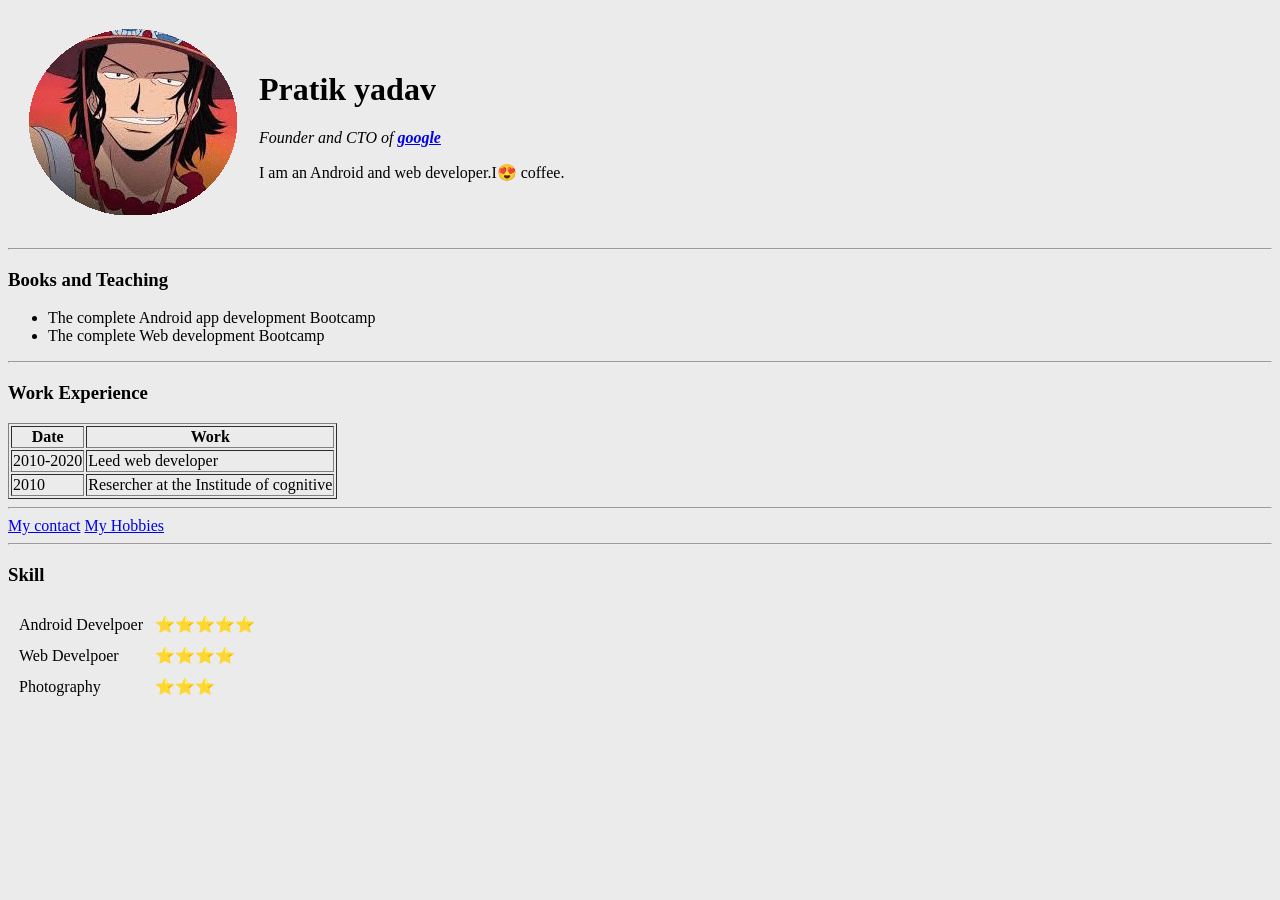
==== index.html @ 18e875a4 "Add initial Cv Website file" ====
<!DOCTYPE html>
<html lang="en">
<head>
    <meta charset="UTF-8">
    <meta name="viewport" content="width=device-width, initial-scale=1.0">
    <title>Pratik's personal sit</title>
</head>
<style>
    body {
        background-color: #ebebeb;
    }
</style>
<body>
    <table cellspacing="20">
        <tr>
            <td><img src="image/pop.gif" alt="pratik proile"></td>
            <td><h1>Pratik yadav</h1>
                <p><em>Founder and CTO of <strong><a href="http://www.google.com">google</a></strong></em></p>
                <p>I am an Android and web developer.I😍 coffee.</p></td>
        </tr>
    </table>
    <hr>
    <h3>Books and Teaching</h3>
    <ul>
        <li>The complete Android app development Bootcamp</li>
        <li>The complete Web development Bootcamp</li>
    </ul>
    <hr>
    <h3>Work Experience</h3>
    <table border="1">
        <thead>
            <tr>
                <th>Date</th>
                <th>Work</th>
            </tr>
        </thead>
        <tr>
            <td>2010-2020</td>
            <td>Leed web developer</td>
        </tr>
        <tr>
            <td>2010</td>
            <td>Resercher at the Institude of cognitive</td>
        </tr>
    </table>
    <hr>
    <a href="contact.html">My contact</a>
    <a href="hobbies.html">My Hobbies</a>
    <hr>
    <h3>Skill</h3>
    <table cellspacing="10">
        <tr>
            <td>Android Develpoer</td>
            <td>⭐⭐⭐⭐⭐</td>
        </tr>
        <tr>
            <td>Web Develpoer</td>
            <td>⭐⭐⭐⭐</td>
        </tr>
        <tr>
            <td>Photography</td>
            <td>⭐⭐⭐</td>
        </tr>
    </table>
</body>
</html>
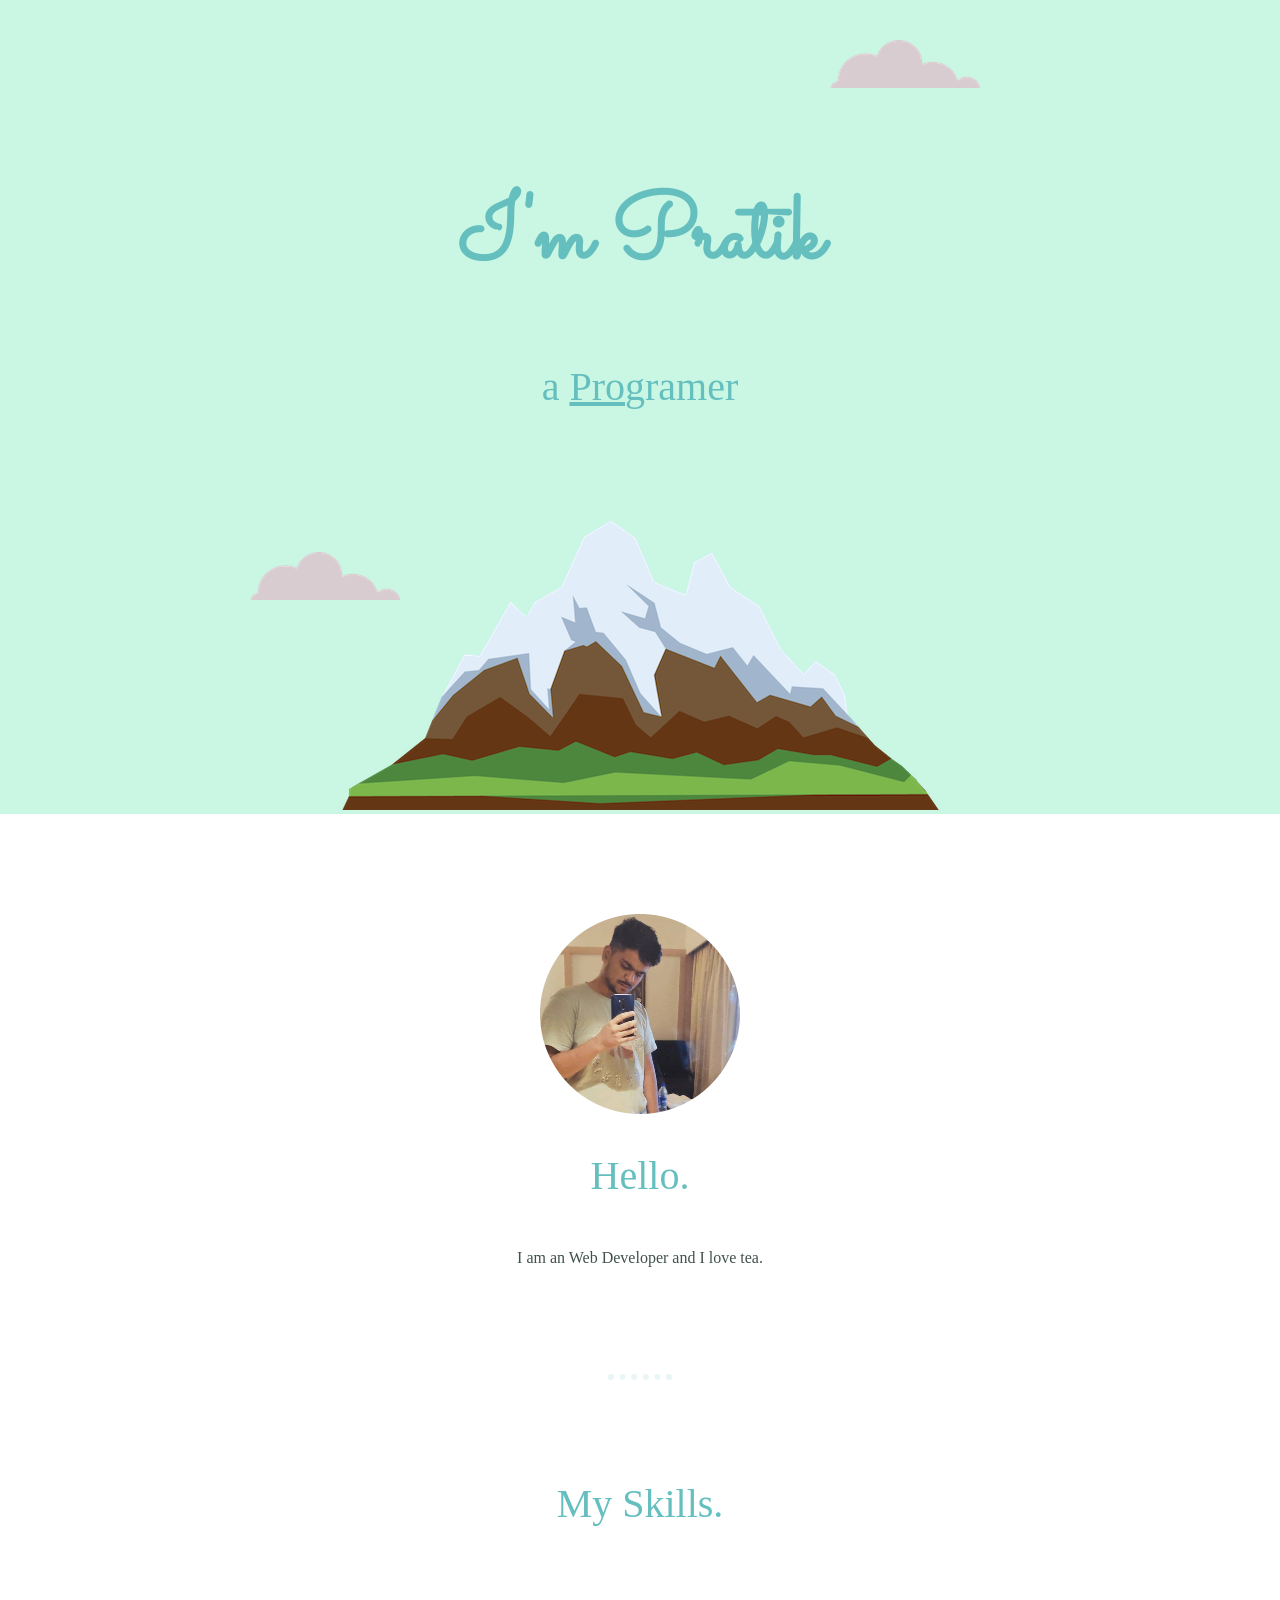
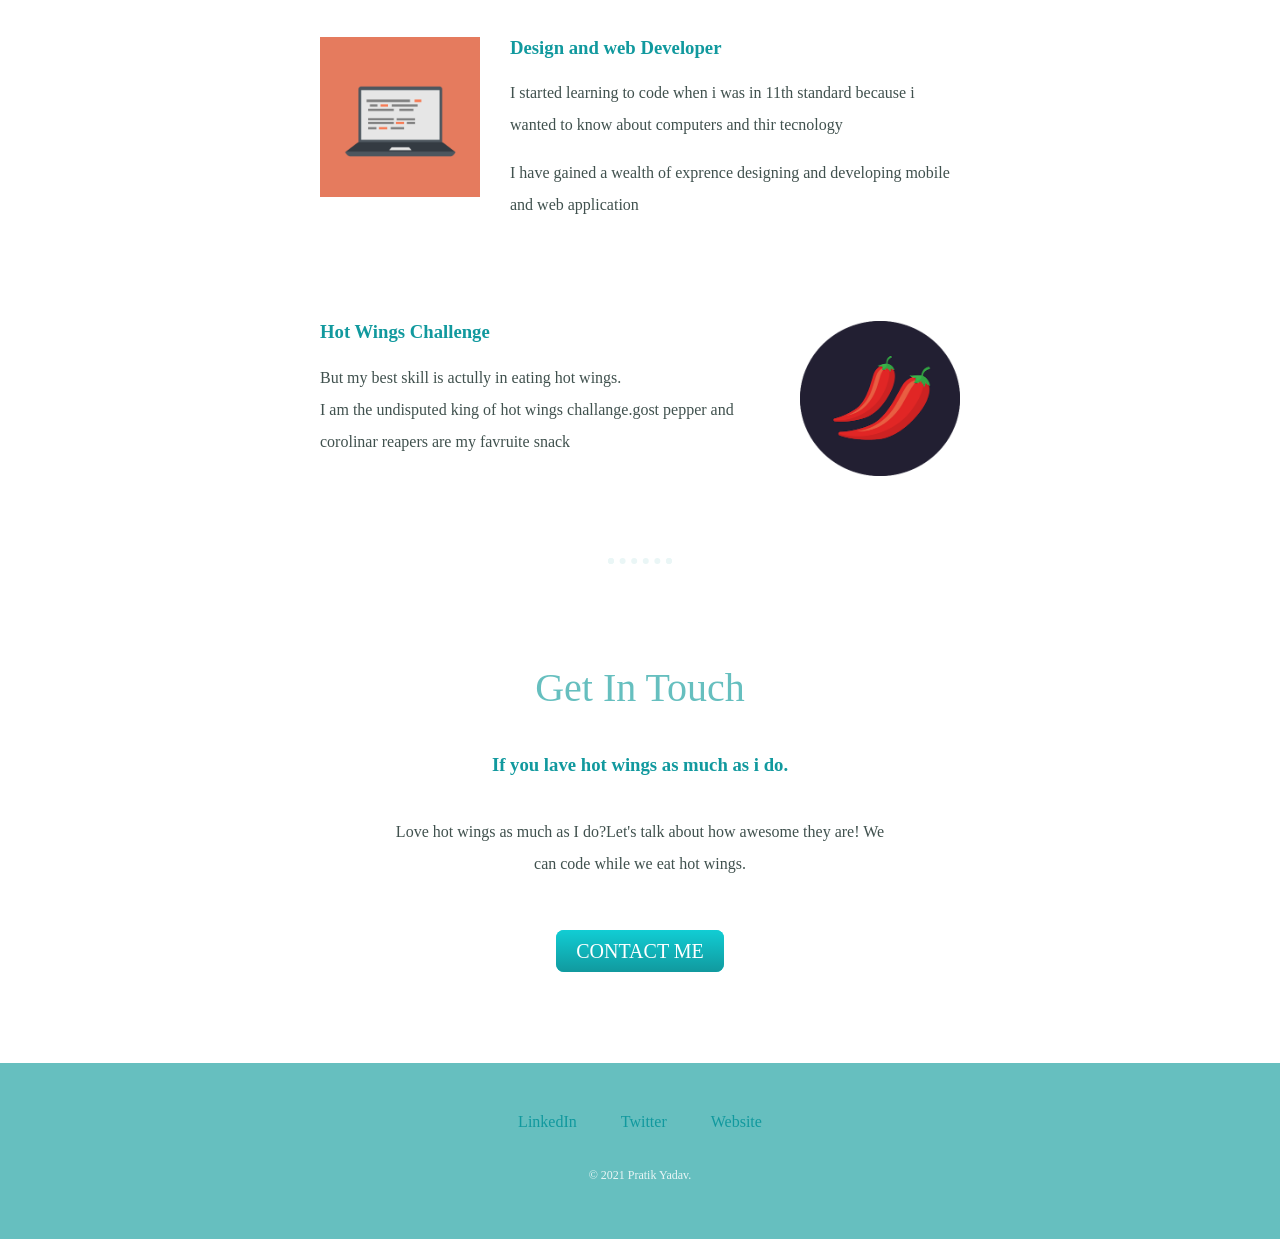
==== commit ec40b4c0: "Add files via upload" ====
--- a/index.html
+++ b/index.html
@@ -1,66 +1,57 @@
-<!DOCTYPE html>
-<html lang="en">
-<head>
-    <meta charset="UTF-8">
-    <meta name="viewport" content="width=device-width, initial-scale=1.0">
-    <title>Pratik's personal sit</title>
-</head>
-<style>
-    body {
-        background-color: #ebebeb;
-    }
-</style>
-<body>
-    <table cellspacing="20">
-        <tr>
-            <td><img src="image/pop.gif" alt="pratik proile"></td>
-            <td><h1>Pratik yadav</h1>
-                <p><em>Founder and CTO of <strong><a href="http://www.google.com">google</a></strong></em></p>
-                <p>I am an Android and web developer.I😍 coffee.</p></td>
-        </tr>
-    </table>
-    <hr>
-    <h3>Books and Teaching</h3>
-    <ul>
-        <li>The complete Android app development Bootcamp</li>
-        <li>The complete Web development Bootcamp</li>
-    </ul>
-    <hr>
-    <h3>Work Experience</h3>
-    <table border="1">
-        <thead>
-            <tr>
-                <th>Date</th>
-                <th>Work</th>
-            </tr>
-        </thead>
-        <tr>
-            <td>2010-2020</td>
-            <td>Leed web developer</td>
-        </tr>
-        <tr>
-            <td>2010</td>
-            <td>Resercher at the Institude of cognitive</td>
-        </tr>
-    </table>
-    <hr>
-    <a href="contact.html">My contact</a>
-    <a href="hobbies.html">My Hobbies</a>
-    <hr>
-    <h3>Skill</h3>
-    <table cellspacing="10">
-        <tr>
-            <td>Android Develpoer</td>
-            <td>⭐⭐⭐⭐⭐</td>
-        </tr>
-        <tr>
-            <td>Web Develpoer</td>
-            <td>⭐⭐⭐⭐</td>
-        </tr>
-        <tr>
-            <td>Photography</td>
-            <td>⭐⭐⭐</td>
-        </tr>
-    </table>
-</body>
+<!DOCTYPE html>
+<html>
+<head>
+	<meta charset="utf-8">
+	<title>Pratik Yadav.</title>
+	<link rel="stylesheet" href="CSS/styles.css">
+	<link rel="icon" href="icon/favicon.ico">
+	<link href="https://fonts.googleapis.com/css2?family=Merriweather:wght@300&family=Montserrat:wght@100&family=Sacramento&display=swap" rel="stylesheet">
+</head>
+<body>
+<div class="top-container">
+	<img class="top-cloud" src="images/cloud.png" alt="cloud-image">
+	<h1>I'm Pratik</h1>
+	<h2>a <u>Pro</u>gramer </h2>
+	<img class="bottom-cloud" src="images/cloud.png" alt="cloud-image">
+	<img src="images/mountain.png" alt="mountain-image">
+</div>
+	<div class="middle-container">
+		<div class="profile">
+		  <img src="images/pratik.jpg" alt="pratik-image">
+		  <h2>Hello.</h2>
+		  <p>I am an Web Developer and I love tea.</p>
+		</div>
+		<hr>
+		<div class="skills">
+		  <h2>My Skills.</h2>
+		  <div class="skill-row">
+			<img class="computer-img" src="images/computer.png" alt="computer-images">
+			<h3>Design and web Developer</h3>
+			<p>I started learning to code when i was in 11th standard because i wanted to know about computers and thir tecnology</p>
+			<p>I have gained a wealth of exprence designing and developing mobile and web application</p>
+		  </div>
+		  <div class="skill-row">
+			<img class="chilli-img" src="images/chillies.png" alt="chillies">
+			<h3>Hot Wings Challenge</h3>
+			<p>But my best skill is actully  in eating hot wings.<br>I am the undisputed king of hot wings challange.gost pepper and corolinar reapers are my favruite snack</p>
+		  </div>
+		</div>
+		<hr>
+		<div class="contact-me">
+		  <h2>Get In Touch</h2>
+		  <h3>If you lave hot wings as much as i do.</h3>
+		  <p class="contact-message">Love hot wings as much as I do?Let's talk about how awesome they are! We can code while we eat hot wings.</p>
+		  <a class="btn" href="mailto:name@email.com">CONTACT ME</a>
+		</div>
+	  </div>
+	  
+	  
+	  <div class="bottom-container">
+		<a class="footer-link" href="https://www.linkedin.com/">LinkedIn</a>
+		<a class="footer-link" href="https://twitter.com/">Twitter</a>
+		<a class="footer-link" href="https://www.appbrewery.co/">Website</a>
+		<p class="copyright">© 2021 Pratik Yadav.</p>
+	  </div>
+	  
+</body>
 </html>
--- a/CSS/styles.css
+++ b/CSS/styles.css
@@ -0,0 +1,122 @@
+body{
+    margin: 0px;
+    text-align: center;
+    font-family: 'Merriweather' serif;   
+    color: #40514E;
+}
+h1{
+    margin: 50px auto 0 auto;
+    font-family: 'Sacramento', cursive;
+    font-size: 5.625rem;
+    color: #66BFBF;
+    line-height: 2;
+}
+h2{
+    font-family: 'Merriweather' sans-serif;
+    font-size: 2.5rem;
+    color: #66BFBF;
+    font-weight: normal;
+    padding-bottom: 10px;
+}
+h3{
+    font-family: 'Merriweather' sans-serif;
+    color: #11999e;
+}
+ p{
+    line-height: 2;
+}
+
+hr{
+   border: dotted #EAF6F6 6px;
+   border-bottom: none;
+   width: 4%;
+   margin: 100px auto;
+}
+a{
+    color: #11999e;
+    font-family: 'Merriweather' sans-serif;
+    margin: 10px 20px;
+    text-decoration: none;
+}
+a:hover{
+    color: #EAF6F6;
+}
+.skill-row{
+    width: 50%;
+    margin: 100px auto 100px auto;
+    text-align: left;
+   
+}
+.top-container{
+    background-color:#CAF7E3 ;
+    padding-top: 100px;
+    
+}
+.middle-container{
+    margin: 100px 0;
+}
+.bottom-container{
+    background-color: #66BFBF;
+    padding: 50px 0 20px;
+}
+.footer-link{
+    color: #11999e;
+}
+
+.bottom-cloud{
+    position: absolute;
+    left: 250px;
+    bottom: 300px;
+}
+.top-cloud{
+    position: absolute;
+    right: 300px;
+    top: 40px;
+}
+.computer-img{
+    width: 25%;
+    float: left;
+    margin-right: 30px;
+}
+.chilli-img{
+    width: 25%;
+    float: right;
+    margin-left: 30px;
+}
+
+.contact-message{
+    width: 40%;
+    margin: 40px auto 60px;
+}
+.copyright{
+    color: #EAF6F6;
+    font-size: 0.75rem;
+    padding: 20px 0;
+}
+.btn {
+    background: #11cdd4;
+    background-image: -webkit-linear-gradient(top, #11cdd4, #11999e);
+    background-image: -moz-linear-gradient(top, #11cdd4, #11999e);
+    background-image: -ms-linear-gradient(top, #11cdd4, #11999e);
+    background-image: -o-linear-gradient(top, #11cdd4, #11999e);
+    background-image: linear-gradient(to bottom, #11cdd4, #11999e);
+    -webkit-border-radius: 8;
+    -moz-border-radius: 8;
+    border-radius: 8px;
+    font-family: 'Merriweather' sans-serif;
+    color: #ffffff;
+    font-size: 20px;
+    padding: 10px 20px 10px 20px;
+    text-decoration: none;
+  }
+  
+  .btn:hover {
+    background: #30e3cb;
+    background-image: -webkit-linear-gradient(top, #30e3cb, #2bc4ad);
+    background-image: -moz-linear-gradient(top, #30e3cb, #2bc4ad);
+    background-image: -ms-linear-gradient(top, #30e3cb, #2bc4ad);
+    background-image: -o-linear-gradient(top, #30e3cb, #2bc4ad);
+    background-image: linear-gradient(to bottom, #30e3cb, #2bc4ad);
+    text-decoration: none;
+  }
+ 
